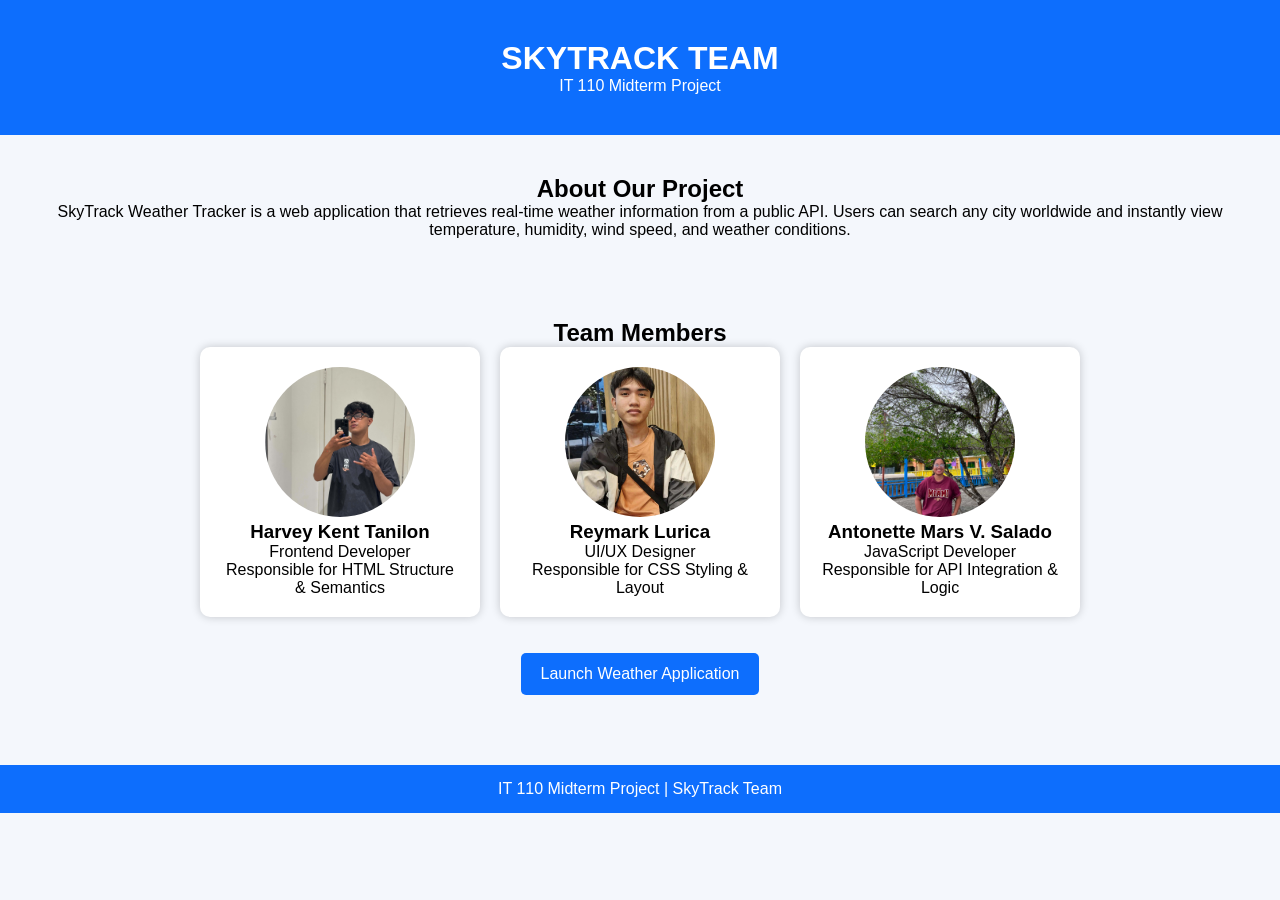
==== index.html @ 49f835e7 "Add files via upload" ====
<!DOCTYPE html>
<html lang="en">
<head>
    <meta charset="UTF-8">
    <meta name="viewport" content="width=device-width, initial-scale=1.0">
    <title>SkyTrack Team Portfolio</title>
    <link rel="stylesheet" href="styles.css">
</head>
<body>

<header>
    
    <h1>SKYTRACK TEAM</h1>
    <p>IT 110 Midterm Project</p>
</header>

<section class="about">
    <h2>About Our Project</h2>
    <p>
        SkyTrack Weather Tracker is a web application that retrieves
        real-time weather information from a public API. Users can
        search any city worldwide and instantly view temperature,
        humidity, wind speed, and weather conditions.
    </p>
</section>

<section class="team">
    <h2>Team Members</h2>

    <div class="members">

        <div class="card">
            <img src="images/member1.jpg">
            <h3>Harvey Kent Tanilon</h3>
            <p>Frontend Developer</p>
            <p>Responsible for HTML Structure & Semantics</p>
        </div>

        <div class="card">
            <img src="images/member2.jpg">
            <h3>Reymark Lurica</h3>
            <p>UI/UX Designer</p>
            <p>Responsible for CSS Styling & Layout</p>
        </div>

        <div class="card">
            <img src="images/member3.jpg">
            <h3>Antonette Mars V. Salado</h3>
            <p>JavaScript Developer</p>
            <p>Responsible for API Integration & Logic</p>
        </div>

    </div>

    <br><br>

    <a href="app.html" class="btn">
        Launch Weather Application
    </a>
</section>

<footer>
    <p>IT 110 Midterm Project | SkyTrack Team</p>
</footer>

</body>
</html>
---- styles.css ----
*{
    margin:0;
    padding:0;
    box-sizing:border-box;
    font-family:Arial, sans-serif;
}

body{
    background:#f4f7fc;
}

header{
    background:#0d6efd;
    color:white;
    text-align:center;
    padding:40px;
}

.about,
.team{
    padding:40px;
    text-align:center;
}

.members{
    display:flex;
    justify-content:center;
    flex-wrap:wrap;
    gap:20px;
}

.card{
    width:280px;
    background:white;
    padding:20px;
    border-radius:10px;
    box-shadow:0 0 10px rgba(0,0,0,.2);
}

.card img{
    width:150px;
    height:150px;
    border-radius:50%;
    object-fit:cover;
}

.btn{
    display:inline-block;
    background:#0d6efd;
    color:white;
    text-decoration:none;
    padding:12px 20px;
    border-radius:5px;
}

.container{
    width:90%;
    max-width:600px;
    margin:50px auto;
    background:white;
    padding:30px;
    text-align:center;
    border-radius:10px;
    box-shadow:0 0 15px rgba(0,0,0,.2);
}

input{
    width:100%;
    padding:12px;
    margin:15px 0;
}

button{
    background:#198754;
    color:white;
    border:none;
    padding:12px 20px;
    cursor:pointer;
    border-radius:5px;
}

button:hover{
    background:#146c43;
}

.weather-card{
    margin-top:20px;
    padding:20px;
    background:#f8f9fa;
    border-radius:10px;
}

#result{
    margin-top:20px;
}

footer{
    background:#0d6efd;
    color:white;
    text-align:center;
    padding:15px;
    margin-top:30px;
}

@media(max-width:768px){

    .members{
        flex-direction:column;
        align-items:center;
    }

}
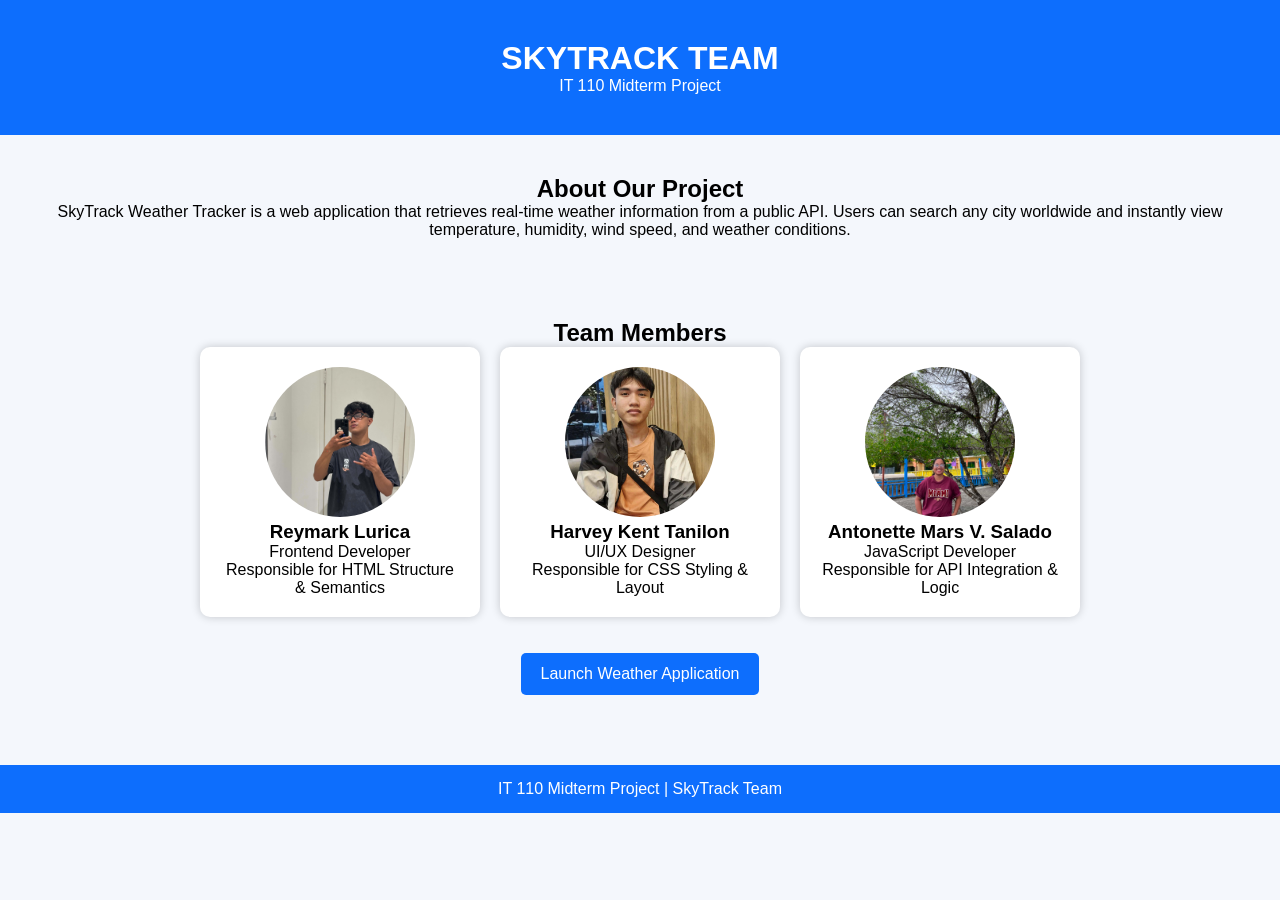
==== commit a99e4daa: "Update index.html" ====
--- a/index.html
+++ b/index.html
@@ -31,14 +31,14 @@
 
         <div class="card">
             <img src="images/member1.jpg">
-            <h3>Harvey Kent Tanilon</h3>
+            <h3>Reymark Lurica</h3>
             <p>Frontend Developer</p>
             <p>Responsible for HTML Structure & Semantics</p>
         </div>
 
         <div class="card">
             <img src="images/member2.jpg">
-            <h3>Reymark Lurica</h3>
+            <h3>Harvey Kent Tanilon</h3>
             <p>UI/UX Designer</p>
             <p>Responsible for CSS Styling & Layout</p>
         </div>
@@ -64,4 +64,4 @@
 </footer>
 
 </body>
-</html>+</html>
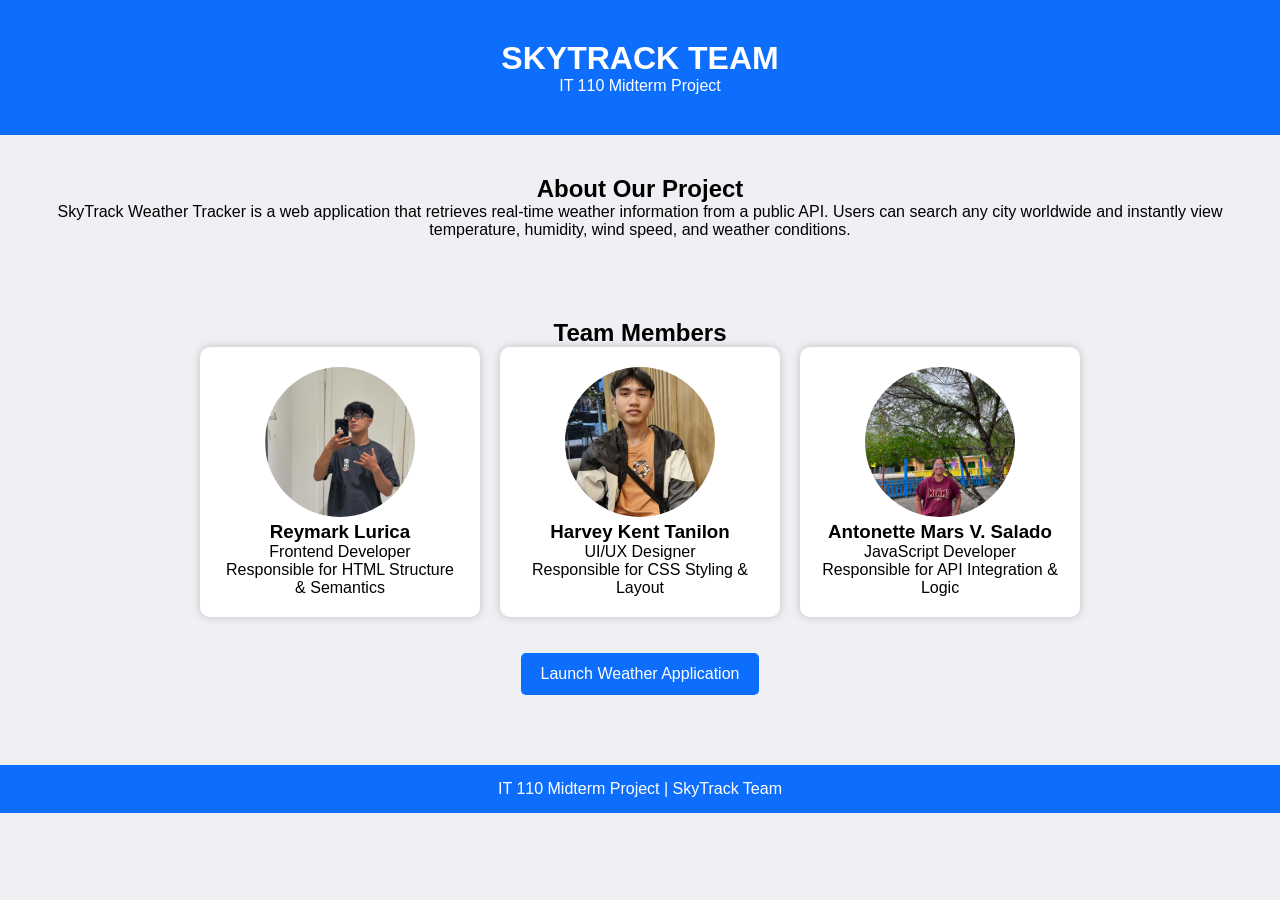
==== commit 31c385d5: "Change-css-style-and-added-animation" ====
--- a/index.html
+++ b/index.html
@@ -7,6 +7,7 @@
     <link rel="stylesheet" href="styles.css">
 </head>
 <body>
+
 
 <header>
     
--- a/styles.css
+++ b/styles.css
@@ -6,7 +6,12 @@
 }
 
 body{
-    background:#f4f7fc;
+    background:#eef0f3;
+}
+
+.app-body {
+     background:linear-gradient(to right, #244f7ab7, #00ffddfb);
+
 }
 
 header{
@@ -36,7 +41,12 @@
     border-radius:10px;
     box-shadow:0 0 10px rgba(0,0,0,.2);
 }
-
+.card:hover{
+    transform:translateY(-5px);
+    transition:0.3s;
+    background:#edffad;
+    color:#c53636;
+}
 .card img{
     width:150px;
     height:150px;
@@ -53,21 +63,42 @@
     border-radius:5px;
 }
 
-.container{
-    width:90%;
-    max-width:600px;
-    margin:50px auto;
-    background:white;
-    padding:30px;
-    text-align:center;
-    border-radius:10px;
-    box-shadow:0 0 15px rgba(0,0,0,.2);
+.container {
+    width: 90%;
+    max-width: 600px;
+    margin: 50px auto;
+    background: white;
+    padding: 30px;
+    text-align: center;
+    border-radius: 10px;
+    box-shadow: 0 0 15px rgba(0,0,0,.2);
+
+    border: 2px solid #00bfff;
+    animation: glowing 3s ease-in-out infinite;
+}
+
+@keyframes glowing {
+    0% {
+        border-color: #c5e048;
+        box-shadow: 0 0 10px #b8fa4d;
+    }
+
+    50% {
+        border-color: #00ff88;
+        box-shadow: 0 0 25px #00ff88;
+    }
+
+    100% {
+        border-color: #00bfff;
+        box-shadow: 0 0 10px #00bfff;
+    }
 }
 
 input{
     width:100%;
     padding:12px;
     margin:15px 0;
+    border-radius:20px;
 }
 
 button{
@@ -86,9 +117,11 @@
 .weather-card{
     margin-top:20px;
     padding:20px;
-    background:#f8f9fa;
+    background:#87bbee;
     border-radius:10px;
+    
 }
+
 
 #result{
     margin-top:20px;
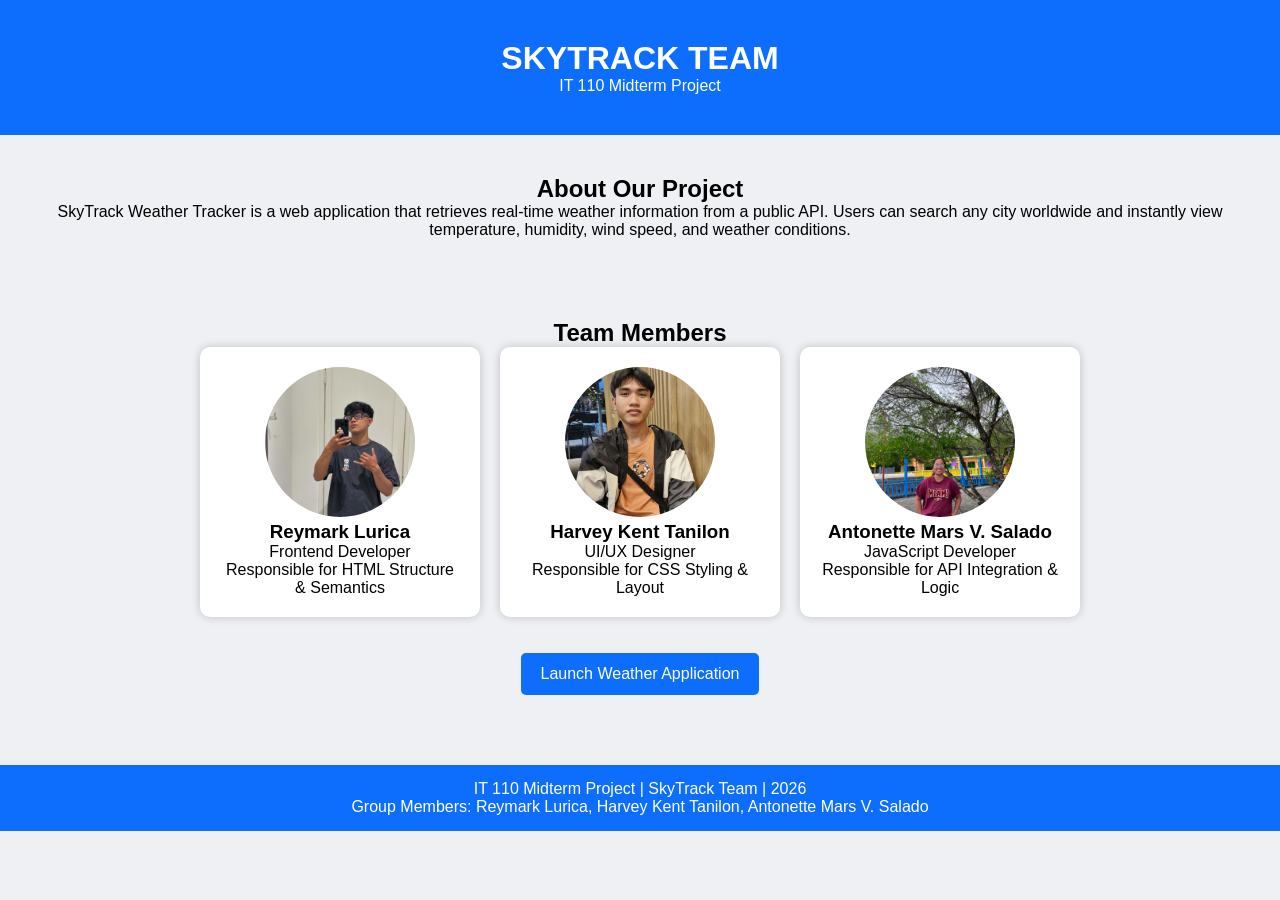
==== commit f067820c: "Updated footer with group members names and year" ====
--- a/index.html
+++ b/index.html
@@ -61,7 +61,8 @@
 </section>
 
 <footer>
-    <p>IT 110 Midterm Project | SkyTrack Team</p>
+    <p>IT 110 Midterm Project | SkyTrack Team | 2026</p>
+    <p>Group Members: Reymark Lurica, Harvey Kent Tanilon, Antonette Mars V. Salado</p>
 </footer>
 
 </body>
